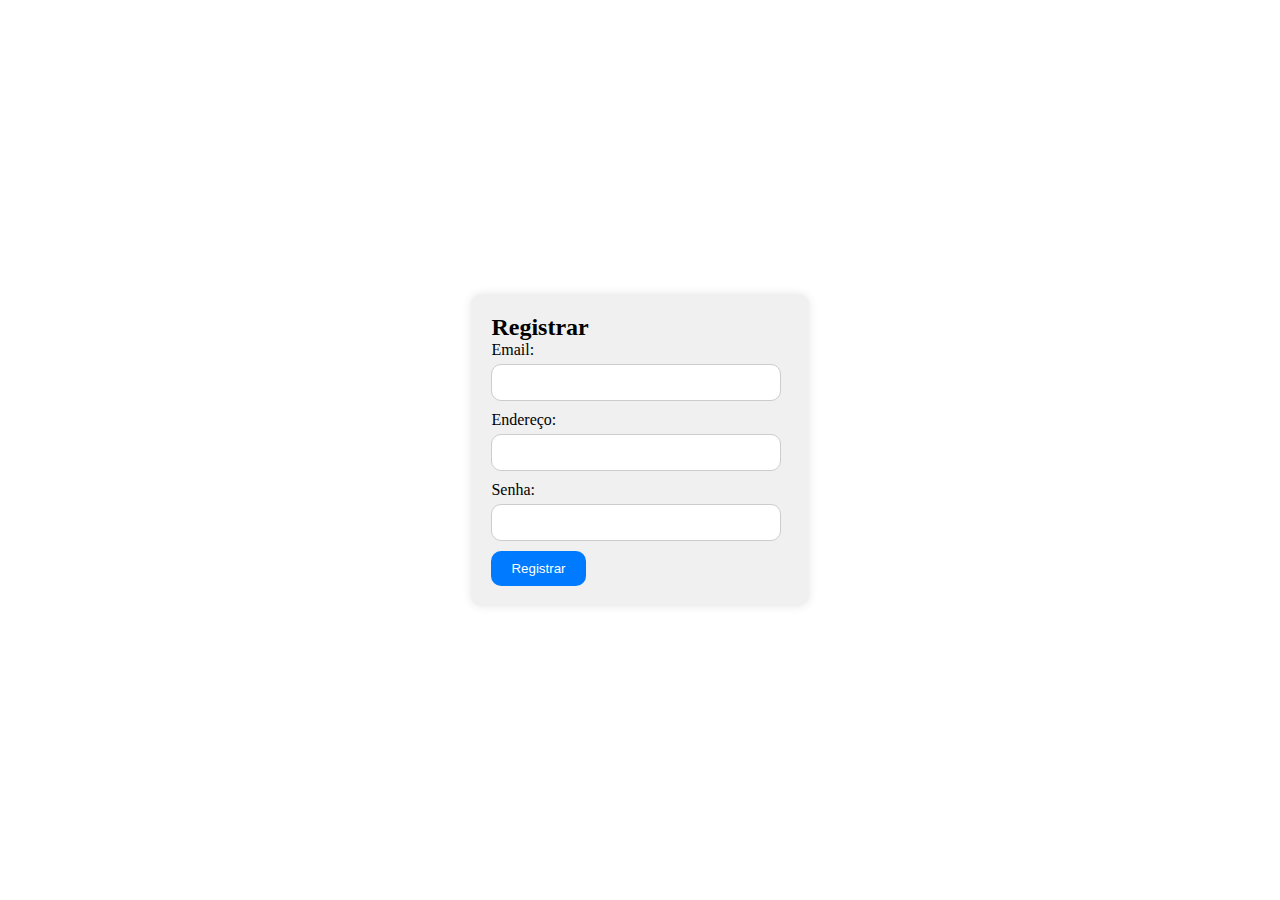
==== index.html @ e38fc1f1 "BancoDeSangue" ====
<!DOCTYPE html>
<html>
<head>
    <meta charset="UTF-8">
    <title>Banco de Sangue</title>
    <link rel="stylesheet" type="text/css" href="styles.css">
</head>
    <style>
        *{
            margin: 0;
            padding: 0;
            box-sizing: 0;
         }
         body
         {
            width: 100vw;
            height: 100vh;
            background-image: url('./hospital.jpg');
            background-size: 100%;
            background-repeat: no-repeat;
         }  
    </style>
<body>
    <div class="container">
        <form id="login-form">
            <h2>Registrar</h2>
            <label for="email">Email:</label>
            <input type="email" id="email" name="email" required>

            <label for="endereco">Endereço:</label>
            <input type="text" id="endereco" name="endereco" required>

            <label for="senha">Senha:</label>
            <input type="password" id="senha" name="senha" required>

            <button type="submit">Registrar</button>
        </form>
    </div>
    
</body>
</html>
---- styles.css ----
h1 {
    color: #f0f0f0;
    
}
.container {
    display: flex;
    justify-content: center;
    align-items: center;
    height: 100vh;
}

#login-form {
    background: #f0f0f0;
    padding: 20px;
    border-radius: 10px;
    box-shadow: 0 0 10px rgba(0, 0, 0, 0.1);
}

label {
    display: block;
    margin-bottom: 5px;
}

input {
    width: 90%;
    padding: 10px;
    margin-bottom: 10px;
    border: 1px solid #ccc;
    border-radius: 10px;
}

button {
    background: #007bff;
    color: #fff;
    padding: 10px 20px;
    border: none;
    border-radius: 10px;
    cursor: pointer;
}

button:hover {
    background: #0056b3;
}
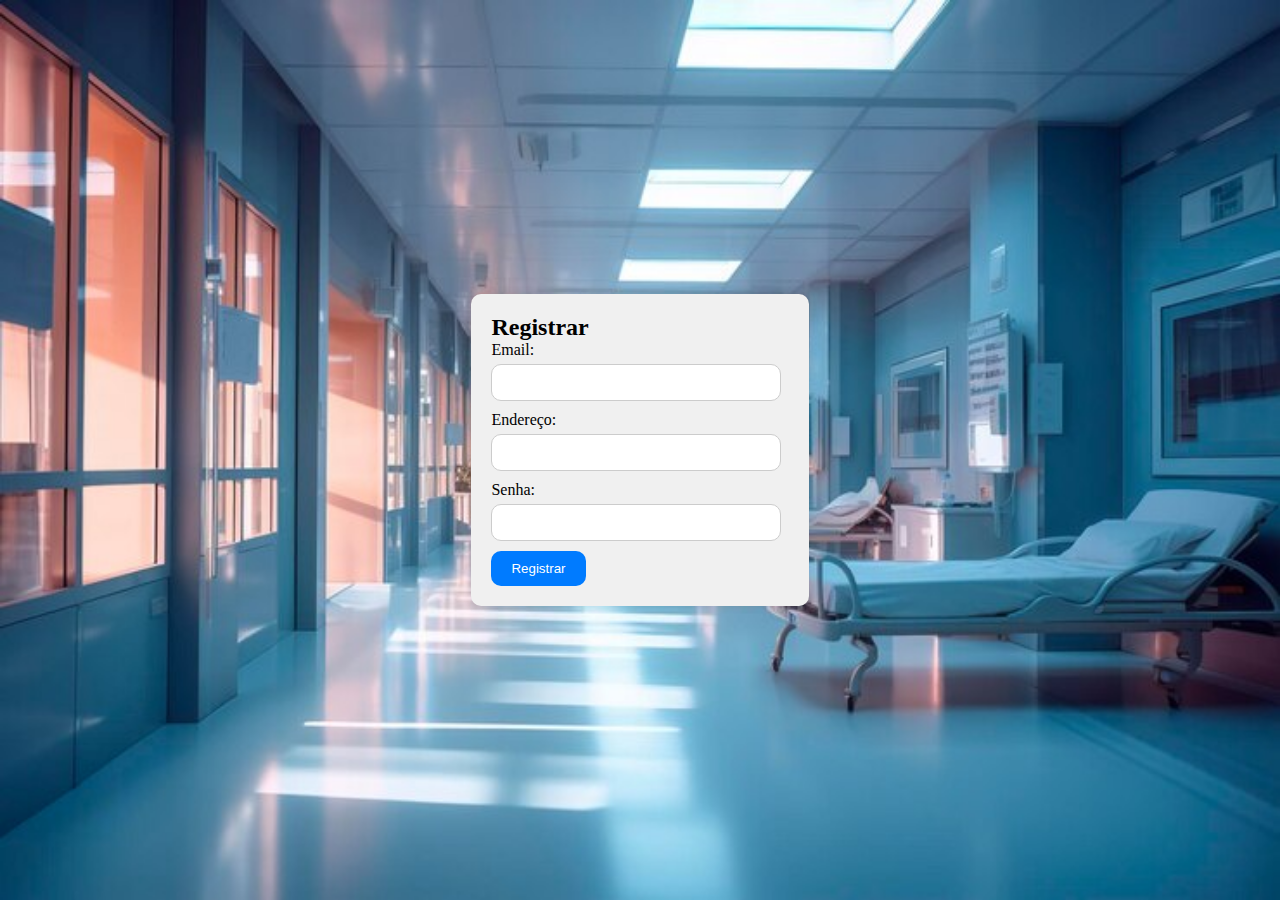
==== commit 89ba75b4: "adicionando páginas" ====
--- a/index.html
+++ b/index.html
@@ -15,8 +15,8 @@
          {
             width: 100vw;
             height: 100vh;
-            background-image: url('./hospital.jpg');
-            background-size: 100%;
+            background-image: url('Imagens/fundo.jpg');
+            background-size: 100% 100%;
             background-repeat: no-repeat;
          }  
     </style>
--- a/styles.css
+++ b/styles.css
@@ -41,3 +41,52 @@
 button:hover {
     background: #0056b3;
 }
+
+/*Telas com a opção voltar*/
+
+#seta-voltar{
+    display: flex;
+}
+
+#seta-voltar button{
+    padding: 5px;
+    background-color: rgba(255, 255, 255, 0.500);
+    display: flex;
+    margin-top: 20px;
+    margin-left: 20px;
+}
+
+#seta-voltar button img{
+    max-width: 50px;
+}
+/*Fim*/
+
+/*Menu principal*/
+
+#menu{
+    display: grid;
+    grid-template-columns:1fr 1fr 1fr;
+    margin-top: 20px;
+    margin-left: 30px;
+    margin-right: 30px;
+
+}
+#menu div{
+    display: flex;
+    flex-direction: column;
+    align-items: center;
+}
+
+#menu h2{
+    color: white;
+    padding: 10px;
+}
+
+#menu button{
+    padding: 50px;
+    background-color: rgba(255, 255, 255, 0.500);
+    border-radius: 20px;
+}
+#menu img{
+    max-width: 100px;
+}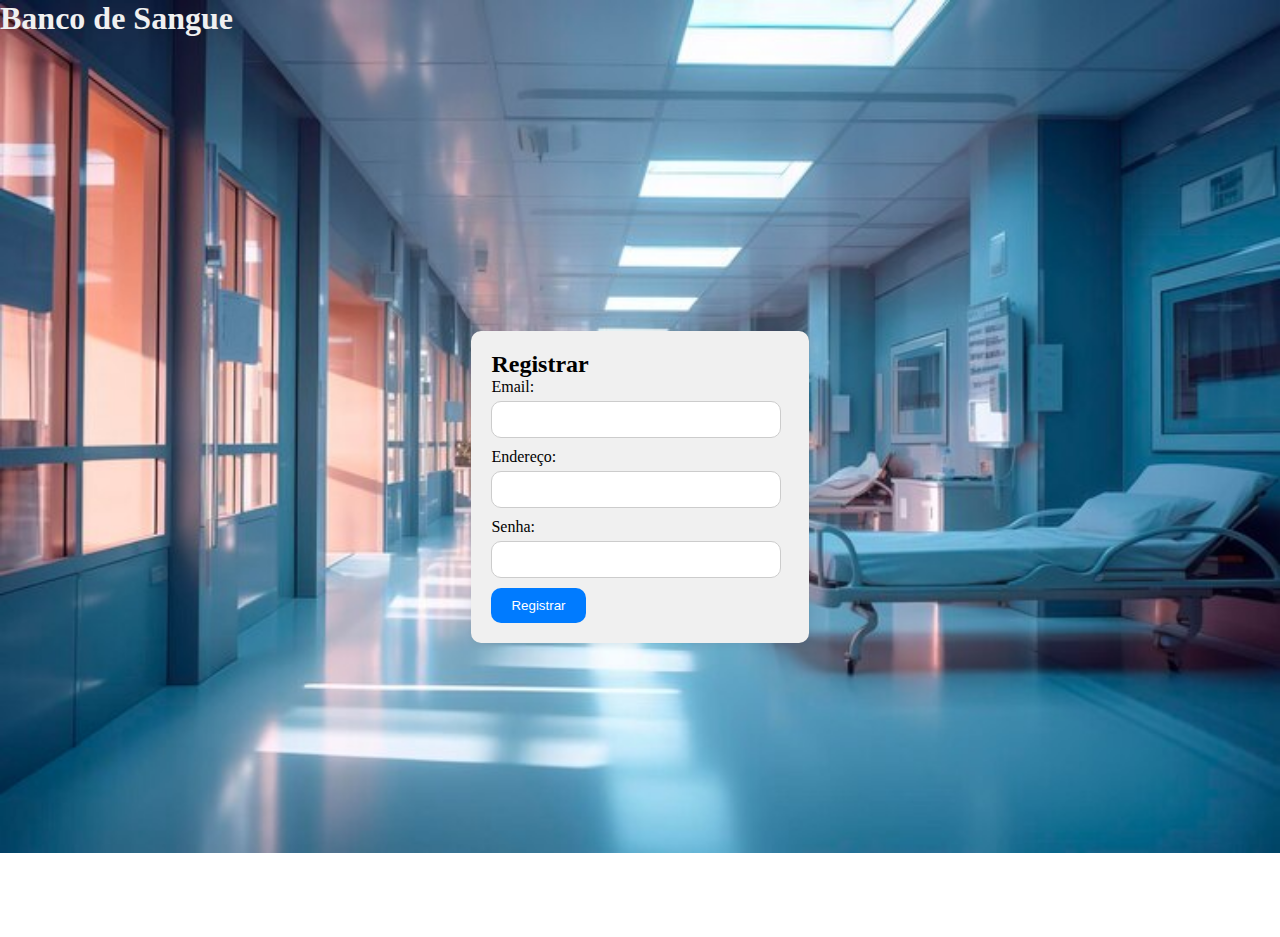
==== commit a9f3e7a4: "Ok" ====
--- a/index.html
+++ b/index.html
@@ -15,12 +15,13 @@
          {
             width: 100vw;
             height: 100vh;
-            background-image: url('Imagens/fundo.jpg');
-            background-size: 100% 100%;
+            background-image: url(./fundo.jpg);
+            background-size: 100%;
             background-repeat: no-repeat;
          }  
     </style>
 <body>
+    <h1>Banco de Sangue</h1>
     <div class="container">
         <form id="login-form">
             <h2>Registrar</h2>
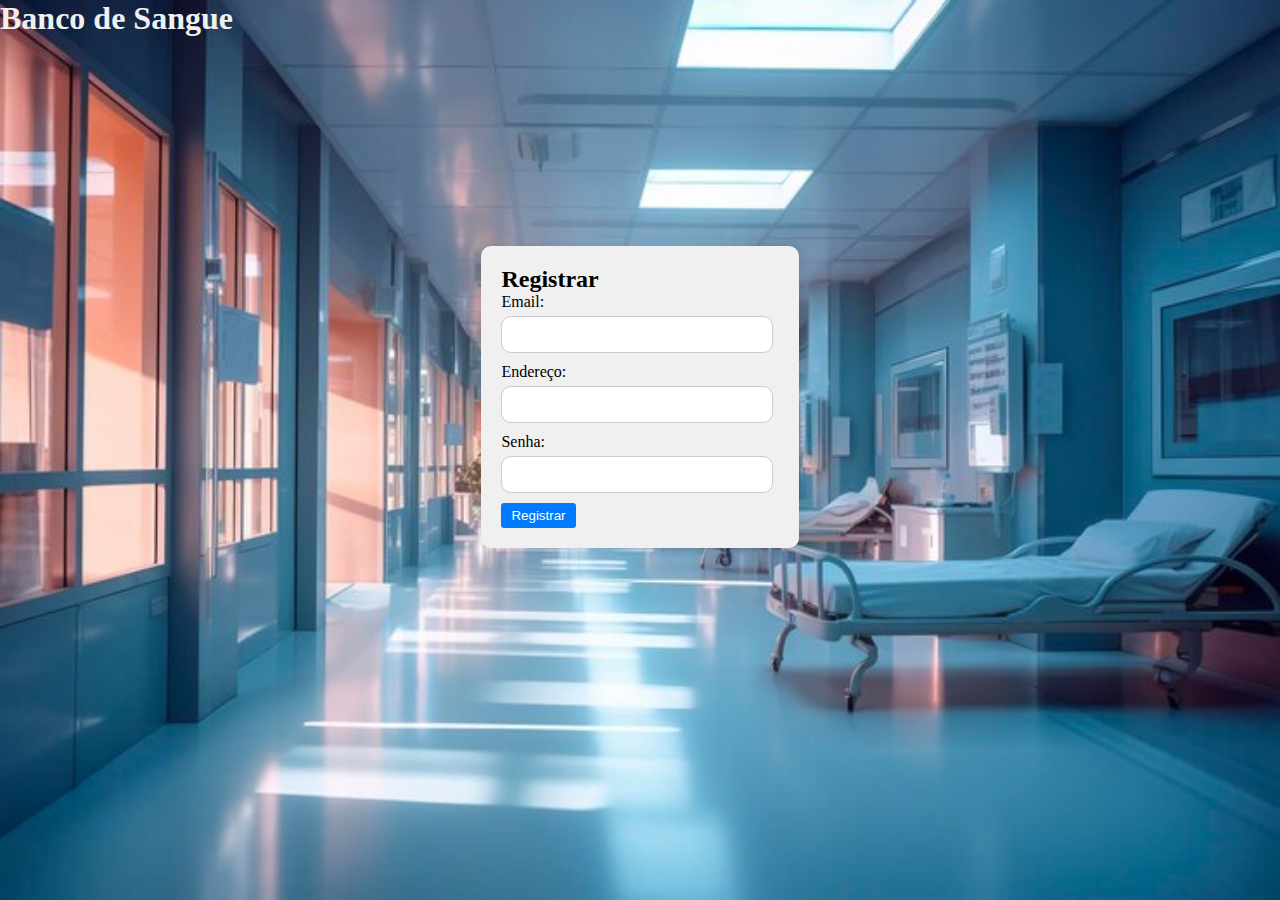
==== commit ab4b37b1: "Pequenas correções" ====
--- a/index.html
+++ b/index.html
@@ -16,7 +16,7 @@
             width: 100vw;
             height: 100vh;
             background-image: url(./fundo.jpg);
-            background-size: 100%;
+            background-size: 100% 100%;
             background-repeat: no-repeat;
          }  
     </style>
--- a/styles.css
+++ b/styles.css
@@ -1,12 +1,11 @@
 h1 {
     color: #f0f0f0;
-    
 }
 .container {
     display: flex;
     justify-content: center;
     align-items: center;
-    height: 100vh;
+    height: 80vh;
 }
 
 #login-form {
@@ -89,4 +88,77 @@
 }
 #menu img{
     max-width: 100px;
-}+}
+
+/*add funcionario e doador*/
+
+.container-add-fun{
+   display: grid;
+   place-content: center;
+   margin-top: 90px;
+
+}
+
+#container-add-fun-inputs{
+    display: grid;
+    grid-template-columns: 1fr 1fr;
+    margin-top: 40px;
+    column-gap: 30px;
+
+}
+
+#funcionario-form{
+padding: 40px;
+border-radius: 20px;
+width: 90%;
+box-shadow: 0 0 10px rgba(0, 0, 0, 0.1);
+}
+
+.input-field {
+    display: inline-block;
+    margin-right: 10px;
+}
+
+/*pesquisar funcionario*/
+
+.pesquisa-fun {
+    text-align: center;
+    margin-top: 40px;
+}
+
+#search-input {
+    margin: 20px;
+    padding: 6px;
+    width: 400px;
+    border: 1px solid #ccc;
+    border-radius: 3px;
+}
+
+button {
+    justify-self:center;
+    align-self: center;
+    padding: 5px 10px;
+    background: #007bff;
+    color: #fff;
+    border: none;
+    border-radius: 3px;
+    cursor: pointer;
+}
+
+.results {
+    margin-top: 20px;
+    text-align: center;
+}
+
+#search-results {
+    list-style: none;
+    padding: 0;
+}
+
+#search-results li {
+    margin: 5px 0;
+}
+
+
+
+
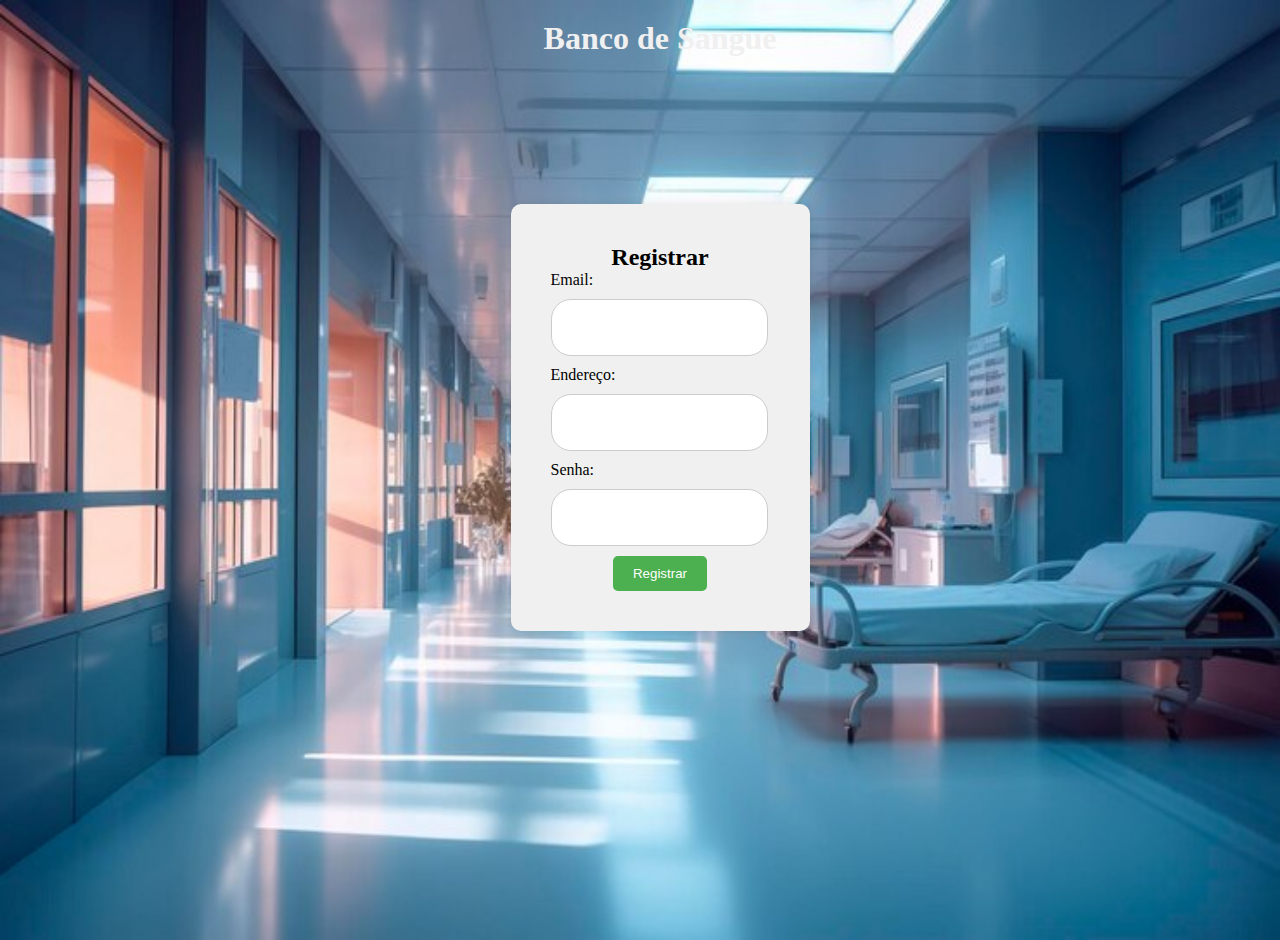
==== commit 4cb24ac3: "preparando backend" ====
--- a/index.html
+++ b/index.html
@@ -37,6 +37,5 @@
             <button type="submit">Registrar</button>
         </form>
     </div>
-    
 </body>
 </html>
--- a/styles.css
+++ b/styles.css
@@ -10,7 +10,7 @@
 
 #login-form {
     background: #f0f0f0;
-    padding: 20px;
+    padding: 40px;
     border-radius: 10px;
     box-shadow: 0 0 10px rgba(0, 0, 0, 0.1);
 }
@@ -53,6 +53,7 @@
     display: flex;
     margin-top: 20px;
     margin-left: 20px;
+    border-radius: 50px;
 }
 
 #seta-voltar button img{
@@ -159,6 +160,48 @@
     margin: 5px 0;
 }
 
-
-
-
+/*editar doador e funcionario*/
+
+.container-edit-fun {
+    display: block;
+}
+
+body {
+    /*font-family: Arial, sans-serif;*/
+    text-align: center;
+    padding: 20px;
+}
+
+.row {
+    display: flex;
+    justify-content: space-between;
+}
+
+.coluna {
+    width: 40%;
+}
+
+label, input {
+    display: flex;
+    margin-bottom: 10px;
+}
+
+input {
+    width: 80%;
+    padding: 20px;
+    border: 1px solid #ccc;
+    border-radius: 20px;
+}
+
+button {
+    background-color: #4CAF50;
+    color: white;
+    padding: 10px 20px;
+    border: none;
+    border-radius: 5px;
+    cursor: pointer;
+}
+
+button:hover {
+    background-color: #45a049;
+}
